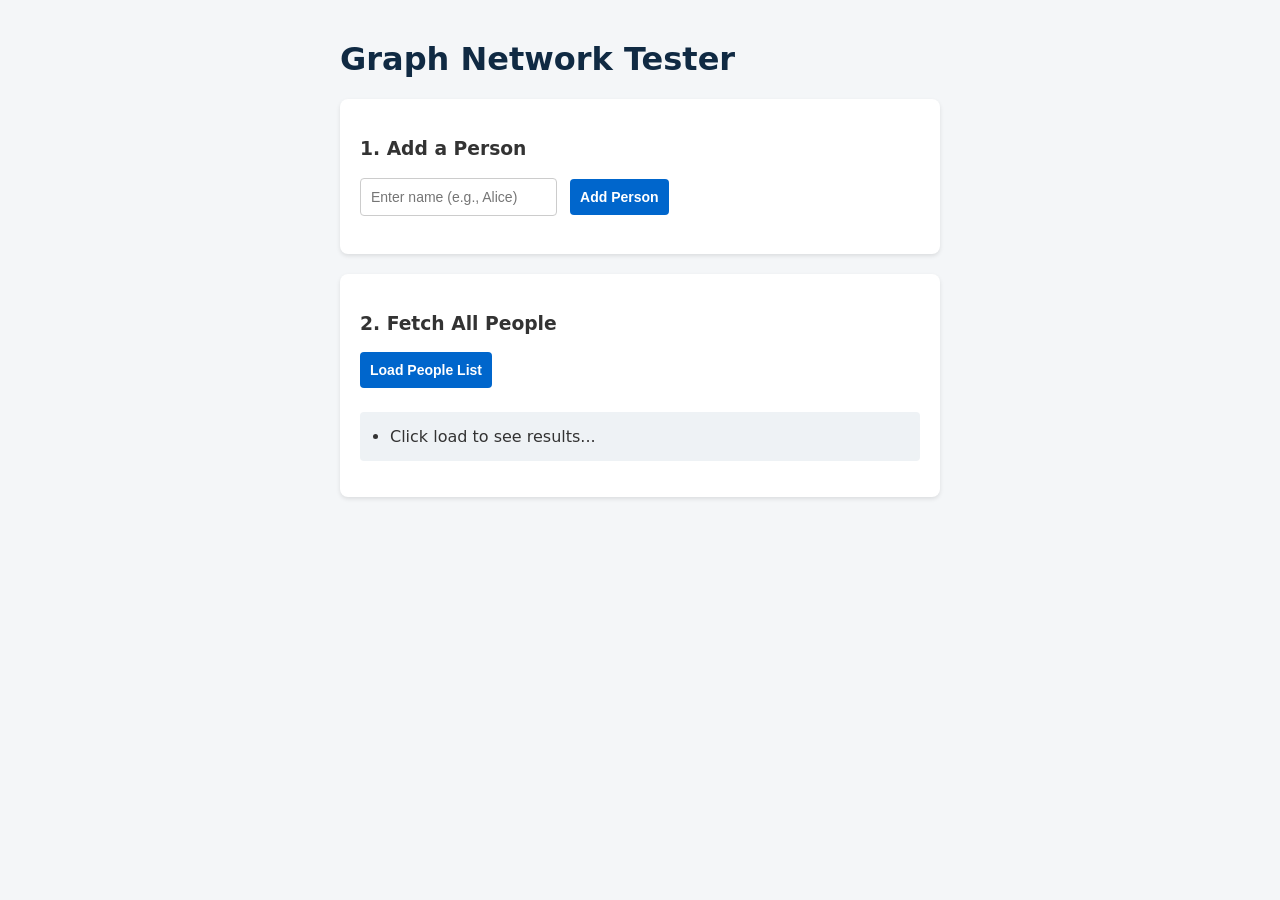
==== templates/index.html @ a69ac2e9 "Initial commit: Flask + Neo4j Docker setup" ====
<!DOCTYPE html>
<html lang="en">
<head>
    <meta charset="UTF-8">
    <meta name="viewport" content="width=device-width, initial-scale=1.0">
    <title>Neo4j + Flask Tester</title>
    <style>
        body {
            font-family: system-ui, -apple-system, sans-serif;
            max-width: 600px;
            margin: 40px auto;
            padding: 0 20px;
            background-color: #f4f6f8;
            color: #333;
        }
        h1 { color: #102a43; }
        .card {
            background: white;
            padding: 20px;
            margin-bottom: 20px;
            border-radius: 8px;
            box-shadow: 0 2px 4px rgba(0,0,0,0.1);
        }
        input, button {
            padding: 10px;
            font-size: 14px;
            margin-right: 8px;
            margin-bottom: 8px;
            border: 1px solid #ccc;
            border-radius: 4px;
        }
        button {
            background-color: #0066cc;
            color: white;
            border: none;
            cursor: pointer;
            font-weight: bold;
        }
        button:hover { background-color: #004999; }
        ul { background: #eef2f5; padding: 15px 30px; border-radius: 4px; }
        .status { margin-top: 10px; font-weight: bold; color: #0066cc; }
    </style>
</head>
<body>

    <h1>Graph Network Tester</h1>

    <!-- Card 1: Add Person -->
    <div class="card">
        <h3>1. Add a Person</h3>
        <input type="text" id="personName" placeholder="Enter name (e.g., Alice)">
        <button onclick="addPerson()">Add Person</button>
        <div id="addStatus" class="status"></div>
    </div>

    <!-- Card 2: List People -->
    <div class="card">
        <h3>2. Fetch All People</h3>
        <button onclick="loadPeople()">Load People List</button>
        <ul id="peopleList"><li>Click load to see results...</li></ul>
    </div>

    <script>
        // 1. Send GET request to Flask route /add-person/<name>
        async function addPerson() {
            const nameInput = document.getElementById('personName');
            const name = nameInput.value.trim();
            if (!name) return alert('Please enter a name');

            const response = await fetch(`/add-person/${encodeURIComponent(name)}`);
            const data = await response.json();
            
            document.getElementById('addStatus').innerText = data.message || "Created!";
            nameInput.value = '';
            loadPeople(); // Auto refresh list
        }

        // 2. Fetch array from Flask route /people
        async function loadPeople() {
            const response = await fetch('/people');
            const data = await response.json();
            
            const listElement = document.getElementById('peopleList');
            listElement.innerHTML = '';

            if (data.people && data.people.length > 0) {
                data.people.forEach(person => {
                    const li = document.createElement('li');
                    li.textContent = person;
                    listElement.appendChild(li);
                });
            } else {
                listElement.innerHTML = '<li>No people found in Neo4j.</li>';
            }
        }
    </script>
</body>
</html>
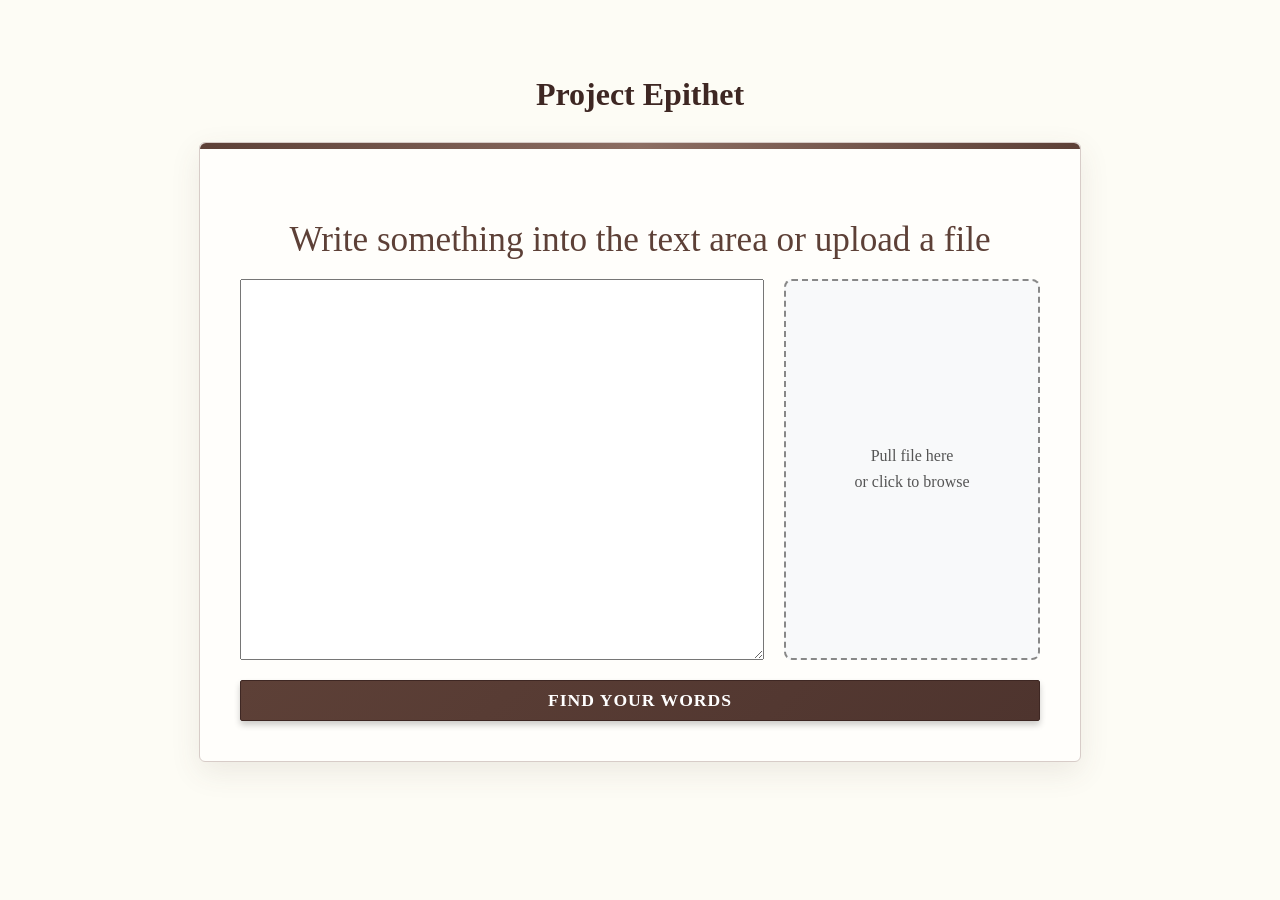
==== commit cc4546e6: "Set up basic web page layout and directory structure." ====
--- a/templates/index.html
+++ b/templates/index.html
@@ -3,96 +3,38 @@
 <head>
     <meta charset="UTF-8">
     <meta name="viewport" content="width=device-width, initial-scale=1.0">
-    <title>Neo4j + Flask Tester</title>
-    <style>
-        body {
-            font-family: system-ui, -apple-system, sans-serif;
-            max-width: 600px;
-            margin: 40px auto;
-            padding: 0 20px;
-            background-color: #f4f6f8;
-            color: #333;
-        }
-        h1 { color: #102a43; }
-        .card {
-            background: white;
-            padding: 20px;
-            margin-bottom: 20px;
-            border-radius: 8px;
-            box-shadow: 0 2px 4px rgba(0,0,0,0.1);
-        }
-        input, button {
-            padding: 10px;
-            font-size: 14px;
-            margin-right: 8px;
-            margin-bottom: 8px;
-            border: 1px solid #ccc;
-            border-radius: 4px;
-        }
-        button {
-            background-color: #0066cc;
-            color: white;
-            border: none;
-            cursor: pointer;
-            font-weight: bold;
-        }
-        button:hover { background-color: #004999; }
-        ul { background: #eef2f5; padding: 15px 30px; border-radius: 4px; }
-        .status { margin-top: 10px; font-weight: bold; color: #0066cc; }
-    </style>
+    <title>Project Epithet</title>
+    <link rel="stylesheet" href="../static/style.css">
 </head>
 <body>
 
-    <h1>Graph Network Tester</h1>
-
-    <!-- Card 1: Add Person -->
-    <div class="card">
-        <h3>1. Add a Person</h3>
-        <input type="text" id="personName" placeholder="Enter name (e.g., Alice)">
-        <button onclick="addPerson()">Add Person</button>
-        <div id="addStatus" class="status"></div>
+    <div>
+        <h1 style="text-align: center;">Project Epithet</h1>
+        
+        <!-- CRITICAL: enctype is required to upload files -->
+        <form action="/results" method="POST" enctype="multipart/form-data">
+            
+            <div class="form-content">
+                <h2 style="text-align: center;">Write something into the text area or upload a file</h2> 
+                
+                <!-- New flex container to hold text and file side-by-side -->
+                <div class="input-group">
+                    <textarea name="user_text" id="user_text" rows="25" cols="75"></textarea>
+                    
+                    <!-- File Drop Zone -->
+                    <div class="file-drop-zone">
+                        <span>Pull file here<br>or click to browse</span>
+                        <input type="file" name="user_file" id="user_file">
+                    </div>
+                </div>
+                
+                <div style="text-align: center; margin-top: 20px;">
+                    <button type="submit" id="generate_button">Find your words</button>
+                </div>
+            </div>
+            
+        </form>
     </div>
 
-    <!-- Card 2: List People -->
-    <div class="card">
-        <h3>2. Fetch All People</h3>
-        <button onclick="loadPeople()">Load People List</button>
-        <ul id="peopleList"><li>Click load to see results...</li></ul>
-    </div>
-
-    <script>
-        // 1. Send GET request to Flask route /add-person/<name>
-        async function addPerson() {
-            const nameInput = document.getElementById('personName');
-            const name = nameInput.value.trim();
-            if (!name) return alert('Please enter a name');
-
-            const response = await fetch(`/add-person/${encodeURIComponent(name)}`);
-            const data = await response.json();
-            
-            document.getElementById('addStatus').innerText = data.message || "Created!";
-            nameInput.value = '';
-            loadPeople(); // Auto refresh list
-        }
-
-        // 2. Fetch array from Flask route /people
-        async function loadPeople() {
-            const response = await fetch('/people');
-            const data = await response.json();
-            
-            const listElement = document.getElementById('peopleList');
-            listElement.innerHTML = '';
-
-            if (data.people && data.people.length > 0) {
-                data.people.forEach(person => {
-                    const li = document.createElement('li');
-                    li.textContent = person;
-                    listElement.appendChild(li);
-                });
-            } else {
-                listElement.innerHTML = '<li>No people found in Neo4j.</li>';
-            }
-        }
-    </script>
 </body>
 </html>
--- a/static/style.css
+++ b/static/style.css
@@ -0,0 +1,330 @@
+
+:root {
+    --bg-color: #fdfcf5;
+    --card-bg: #fffefb;
+    --primary-brown: #5d4037;
+    --accent-gold: #d4a017;
+    --text-main: #3e2723;
+    --text-muted: #8d6e63;
+    --border-color: #d7ccc8;
+    --shadow-soft: rgba(93, 64, 55, 0.1);
+    --switch-bg-off: #d7ccc8;
+    --switch-bg-on: #5d4037;
+}
+  
+body {
+    font-family: 'Book Antiqua', 'Palatino Linotype', 'Georgia', serif;
+    background-color: var(--bg-color);
+    color: var(--text-main);
+    padding: 40px 20px;
+    line-height: 1.6;
+}
+  
+form {
+    background: var(--card-bg);
+    padding: 40px;
+    max-width: 800px;
+    margin: auto;
+    border: 1px solid var(--border-color);
+    border-radius: 6px;
+    box-shadow: 0 10px 30px var(--shadow-soft);
+    position: relative;
+}
+  
+form::before {
+    content: "";
+    position: absolute;
+    top: 0;
+    left: 0;
+    right: 0;
+    height: 6px;
+    background: linear-gradient(90deg, var(--primary-brown), #8d6e63, var(--primary-brown));
+    border-radius: 6px 6px 0 0;
+}
+  
+h2 {
+    text-align: center;
+    margin-bottom: 10px;
+    color: var(--primary-brown);
+    font-size: 2.2em;
+    font-weight: normal;
+}
+  
+p.subtitle {
+    text-align: center;
+    color: var(--text-muted);
+    font-style: italic;
+    margin-bottom: 40px;
+}
+  
+.category-title {
+    font-size: 1.5em;
+    color: var(--accent-gold);
+    border-bottom: 2px solid var(--border-color);
+    margin-top: 40px;
+    margin-bottom: 20px;
+    padding-bottom: 5px;
+    text-transform: uppercase;
+    letter-spacing: 1px;
+}
+  
+
+
+.form-section {
+    margin-bottom: 25px;
+    padding: 20px;
+    background: #fff;
+    border: 1px solid rgba(0,0,0,0.05);
+    border-radius: 6px;
+    transition: all 0.3s ease;
+    
+    position: relative; 
+    z-index: 1; 
+}
+
+.form-section:hover, .form-section:focus-within {
+    box-shadow: 0 4px 12px rgba(0,0,0,0.08);
+    border-color: var(--border-color);
+    
+    z-index: 10; 
+}
+
+  
+.header-row {
+    display: flex;
+    justify-content: space-between;
+    align-items: center;
+    margin-bottom: 15px;
+}
+  
+.header-row label {
+    font-size: 1.2em;
+    font-weight: bold;
+    color: var(--primary-brown);
+    margin: 0;
+}
+
+.switch-wrapper {
+    display: flex;
+    align-items: center;
+    gap: 10px;
+}
+.switch {
+    position: relative;
+    display: inline-block;
+    width: 50px;
+    height: 26px;
+}
+.switch input { opacity: 0; width: 0; height: 0; }
+.slider-switch {
+    position: absolute;
+    cursor: pointer;
+    top: 0; left: 0; right: 0; bottom: 0;
+    background-color: var(--switch-bg-off);
+    transition: .4s;
+    border-radius: 34px;
+}
+.slider-switch:before {
+    position: absolute;
+    content: "";
+    height: 20px; width: 20px;
+    left: 3px; bottom: 3px;
+    background-color: white;
+    transition: .4s;
+    border-radius: 50%;
+    box-shadow: 0 2px 4px rgba(0,0,0,0.2);
+}
+input:checked + .slider-switch { background-color: var(--accent-gold); }
+input:checked + .slider-switch:before { transform: translateX(24px); }
+.switch-label {
+    font-size: 0.9em;
+    font-weight: bold;
+    color: var(--text-muted);
+}
+  
+
+.slider-wrapper {
+    display: flex;
+    align-items: center;
+    gap: 15px;
+    background: rgba(255,255,255,0.5);
+    padding: 5px 10px;
+    border-radius: 20px;
+}
+.slider-wrapper span {
+    font-size: 0.9em;
+    color: var(--text-muted);
+    font-weight: bold;
+    min-width: 85px;
+    text-align: right;
+}
+  
+input[type="range"] {
+    -webkit-appearance: none; appearance: none; width: 150px; background: transparent; cursor: pointer;
+}
+input[type="range"]:focus { outline: none; }
+  
+
+input[type="range"]::-webkit-slider-runnable-track { width: 100%; height: 6px; cursor: pointer; background: #bcaaa4; border-radius: 3px; }
+input[type="range"]::-moz-range-track { width: 100%; height: 6px; cursor: pointer; background: #bcaaa4; border-radius: 3px; }
+  
+
+input[type="range"]::-webkit-slider-thumb { height: 18px; width: 18px; border-radius: 50%; background: var(--primary-brown); border: 2px solid #fff; cursor: pointer; -webkit-appearance: none; margin-top: -6px; box-shadow: 0 1px 3px rgba(0,0,0,0.3); transition: transform 0.1s; }
+input[type="range"]::-moz-range-thumb { height: 18px; width: 18px; border: 2px solid #fff; border-radius: 50%; background: var(--primary-brown); cursor: pointer; box-shadow: 0 1px 3px rgba(0,0,0,0.3); transition: transform 0.1s; }
+  
+input[type="range"]::-webkit-slider-thumb:hover { transform: scale(1.2); background: var(--accent-gold); }
+input[type="range"]::-moz-range-thumb:hover { transform: scale(1.2); background: var(--accent-gold); }
+  
+
+input[type="text"] {
+    width: 100%; padding: 12px; border: 1px solid var(--border-color); border-radius: 4px; background-color: #fffcf8; font-family: inherit; font-size: 1rem; color: var(--text-main); box-sizing: border-box;
+}
+input[type="text"]:focus { outline: none; border-color: var(--accent-gold); box-shadow: 0 0 8px rgba(212, 160, 23, 0.2); }
+  
+
+.clean-number-input {
+    width: 100%; padding: 10px; border: 1px solid var(--border-color); border-radius: 4px; background: #fffcf8; color: var(--text-main); font-family: inherit; font-size: 1rem; box-sizing: border-box; text-align: center;
+}
+.clean-number-input:focus { outline: none; border-color: var(--accent-gold); box-shadow: 0 0 5px rgba(212, 160, 23, 0.2); }
+
+.year-range-container { display: flex; gap: 15px; align-items: center; justify-content: center; }
+  
+.input-content { transition: all 0.5s ease; filter: blur(0); opacity: 1; }
+.disabled-input { opacity: 0.3; pointer-events: none; filter: grayscale(100%) blur(1px); }
+  
+.autocomplete-container {
+    position: relative;
+    z-index: 100; 
+}
+
+.autocomplete-list {
+    position: absolute;
+    top: 100%;
+    left: 0;
+    right: 0;
+    
+    
+    z-index: 9999; 
+    
+    background-color: #fff;
+    border: 1px solid var(--accent-gold);
+    border-radius: 0 0 4px 4px;
+    max-height: 250px;
+    overflow-y: auto;
+    
+    
+    box-shadow: 0 10px 30px rgba(0,0,0,0.3); 
+    margin-top: 2px;
+}
+
+.autocomplete-item {
+    padding: 12px 15px;
+    cursor: pointer;
+    border-bottom: 1px solid #f0f0f0;
+    font-size: 0.95rem;
+    color: var(--text-main);
+    background-color: #fff;
+}
+
+.autocomplete-item:hover {
+    background-color: #fff8e1;
+}
+
+.static-option {
+    border-left: 3px solid var(--accent-gold);
+}
+
+.tags {
+    display: flex;
+    flex-wrap: wrap;
+    gap: 8px;
+    padding: 8px;
+    border: 1px solid var(--border-color);
+    border-radius: 4px;
+    background: #fffcf8;
+    min-height: 52px;
+    box-sizing: border-box;
+    position: relative;
+    z-index: 2;
+}
+
+.tags input {
+    background: transparent;
+    border: none;
+    box-shadow: none;
+    padding: 5px;
+    flex: 1;
+    min-width: 120px;
+    margin: 0;
+    font-family: inherit;
+    font-size: 1rem;
+    color: var(--text-main);
+}
+
+.tag {
+    background-color: #efebe9;
+    color: var(--primary-brown);
+    border: 1px solid #d7ccc8;
+    padding: 5px 12px;
+    border-radius: 3px;
+    font-size: 0.9em;
+    display: flex;
+    align-items: center;
+    gap: 8px;
+    white-space: nowrap;
+}
+
+.tag span {
+    cursor: pointer;
+    font-weight: bold;
+    color: #a1887f;
+    padding: 0 4px;
+}
+
+.tag span:hover {
+    color: #b71c1c;
+}
+
+button { padding: 9px; border-radius: 2px; cursor: pointer; font-size: 1.1em; font-family: inherit; font-weight: bold; text-transform: uppercase; letter-spacing: 1px; transition: all 0.3s; }
+button[type="submit"] { background: linear-gradient(135deg, var(--primary-brown), #4e342e); color: #fff; border: 1px solid #3e2723; width: 100%; box-shadow: 0 4px 6px rgba(0,0,0,0.2); }
+button[type="submit"]:hover { background: linear-gradient(135deg, #6d4c41, #5d4037); transform: translateY(-2px); }
+button[type="button"]:hover { background: #efebe9 !important; color: var(--primary-brown) !important; border-color: var(--primary-brown) !important; }
+
+/* Places the textarea and drop zone side-by-side */
+.input-group {
+    display: flex;
+    justify-content: flex-start; /* Centers them on the page */
+    align-items: stretch;    /* Makes the drop zone match the height of the text area */
+    gap: 20px;               /* Space between the text area and file box */
+}
+
+/* Styles the drop zone box */
+.file-drop-zone {
+    width: 300px;
+    border: 2px dashed #888;
+    border-radius: 8px;
+    background-color: #f8f9fa;
+    display: flex;
+    justify-content: center;
+    align-items: center;
+    text-align: center;
+    position: relative;
+    color: #555;
+    transition: background-color 0.2s ease;
+}
+
+.file-drop-zone:hover {
+    background-color: #e9ecef;
+    border-color: #333;
+}
+
+/* Hides the ugly default file button, but keeps it clickable and droppable */
+.file-drop-zone input[type="file"] {
+    position: absolute;
+    width: 100%;
+    height: 100%;
+    top: 0;
+    left: 0;
+    opacity: 0;
+    cursor: pointer;
+}
